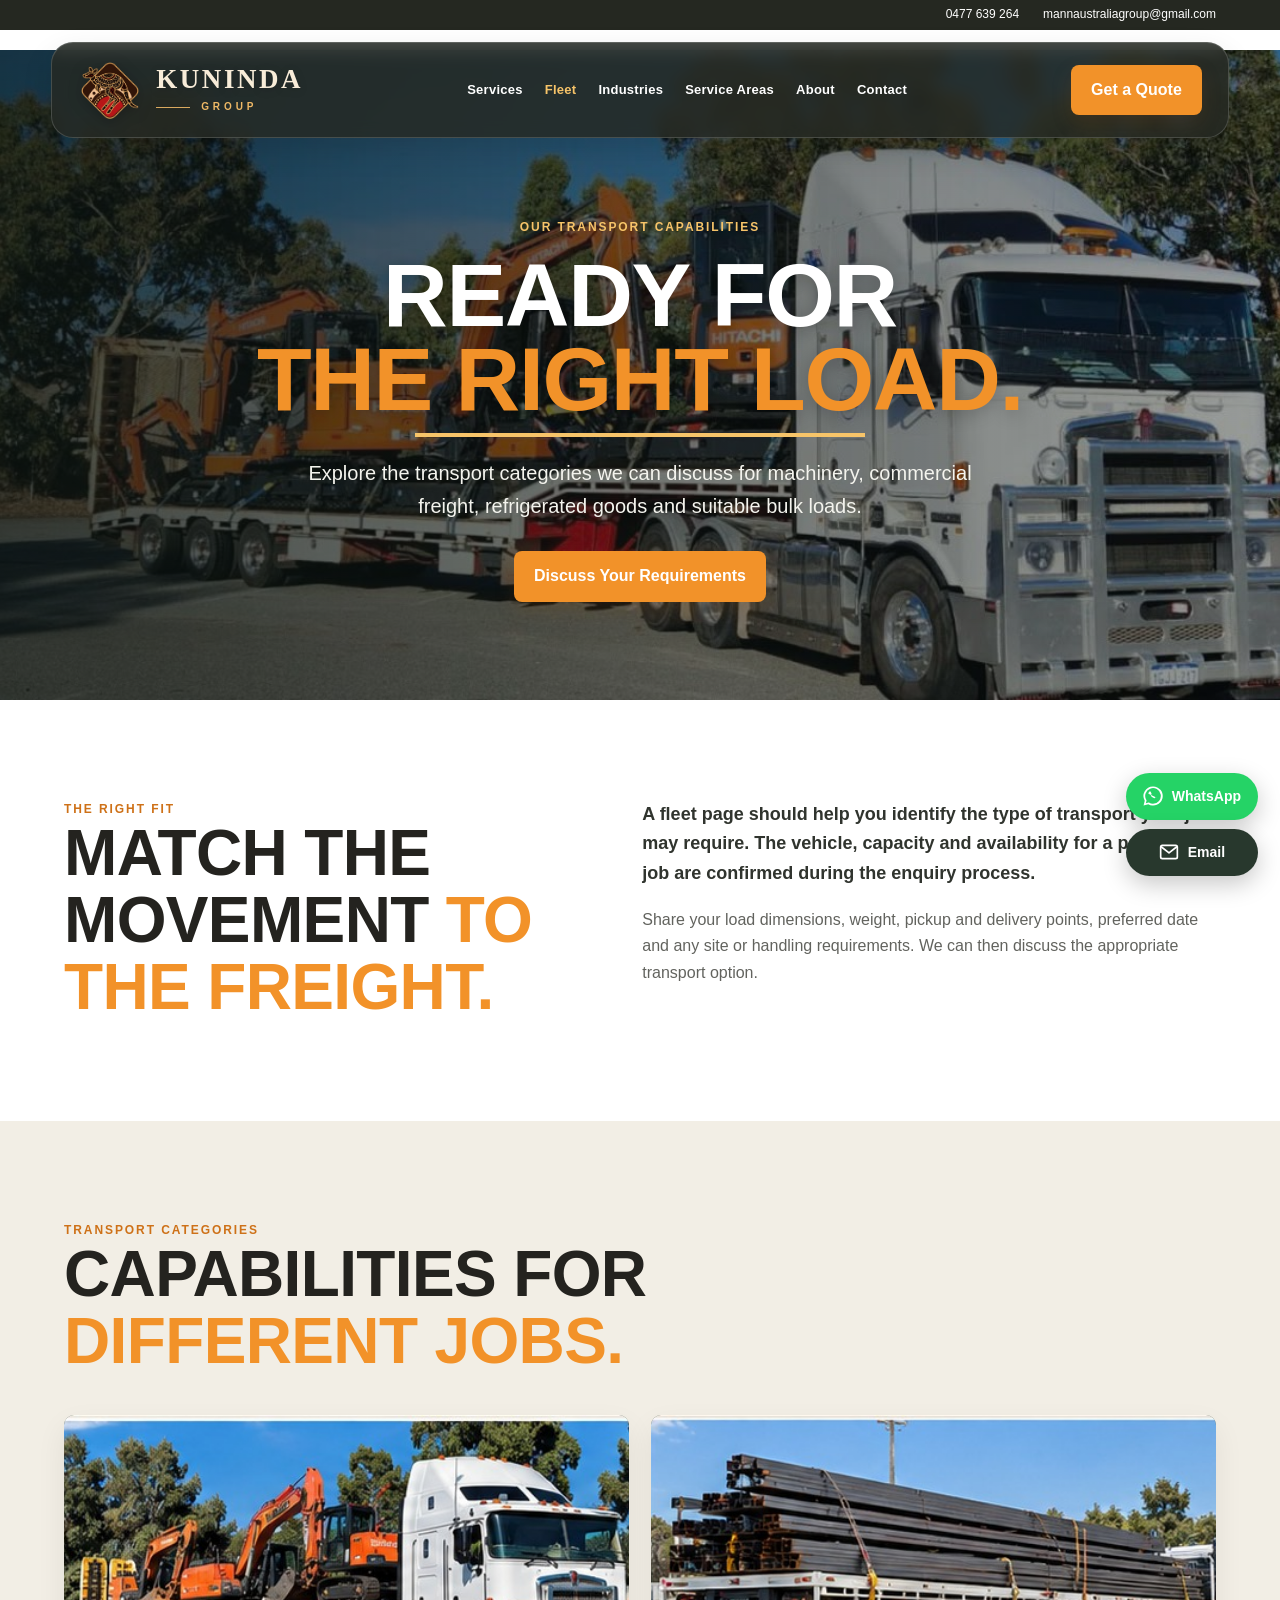
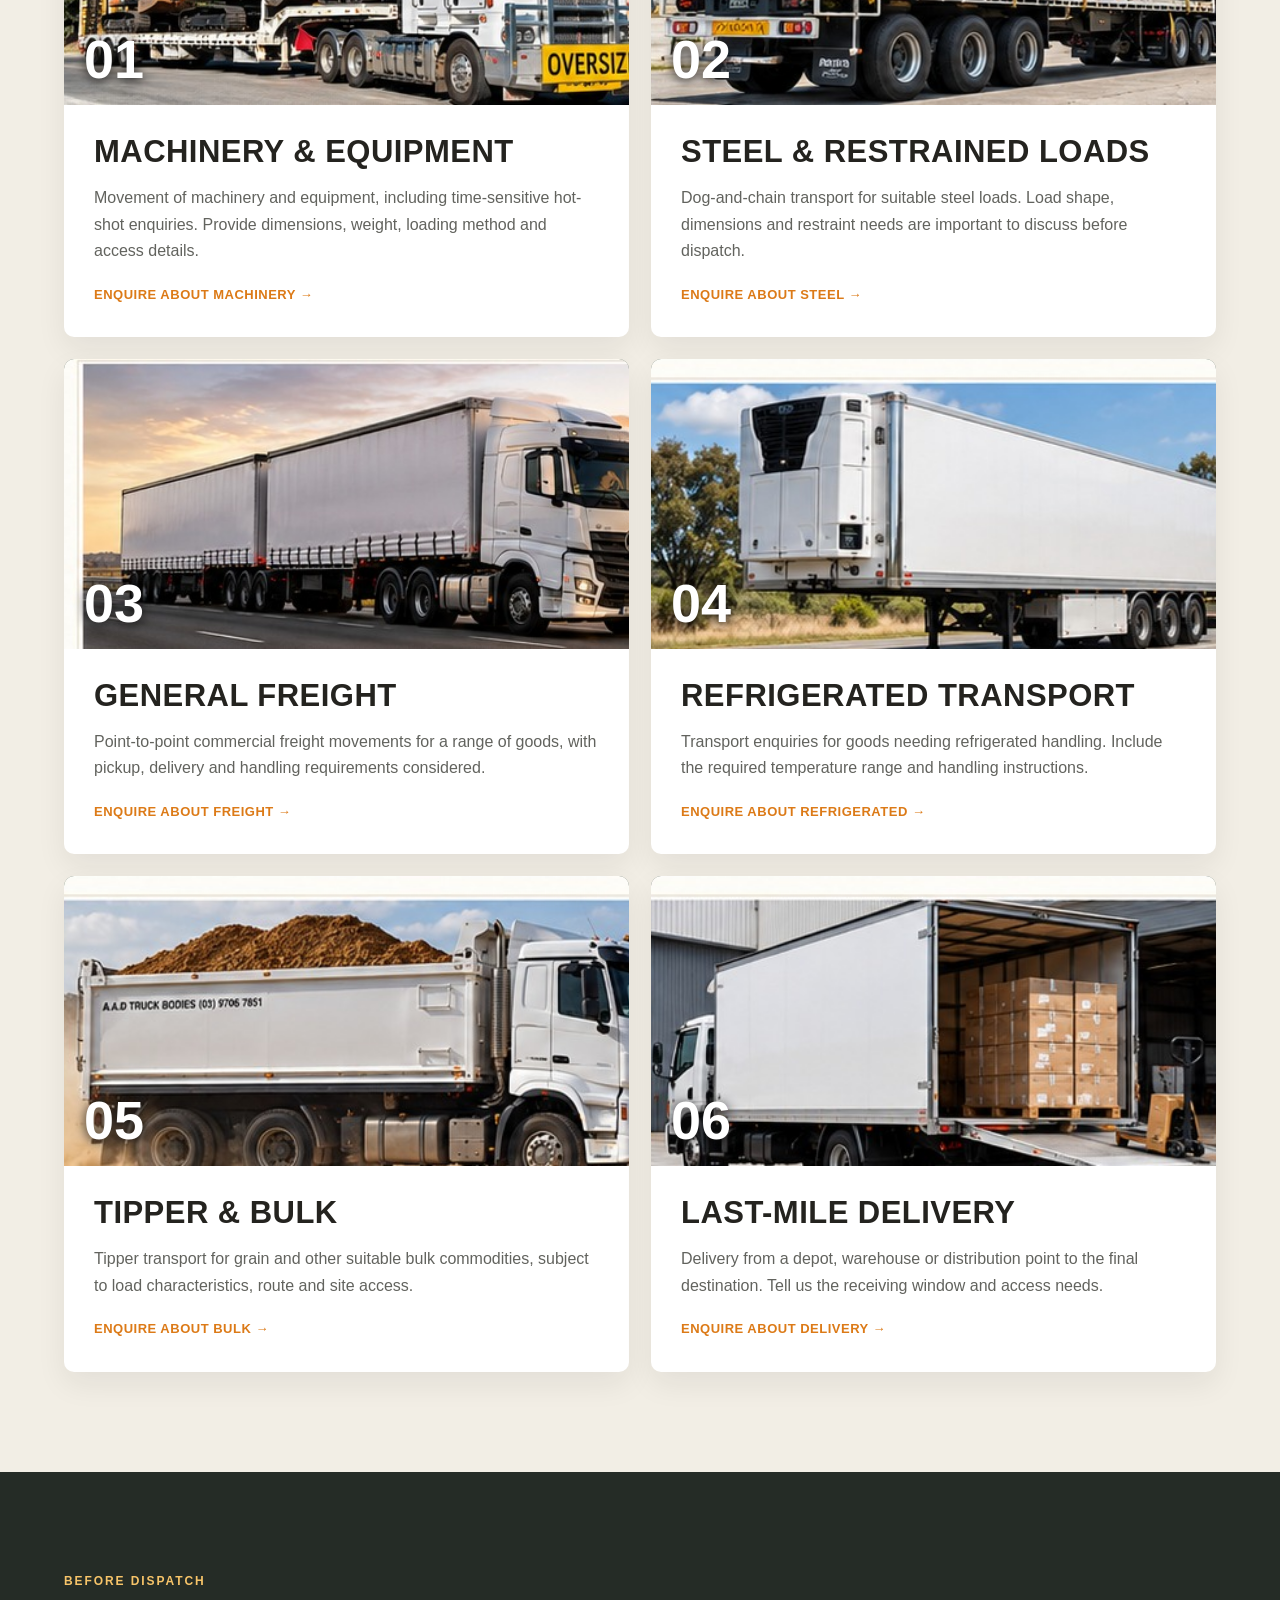
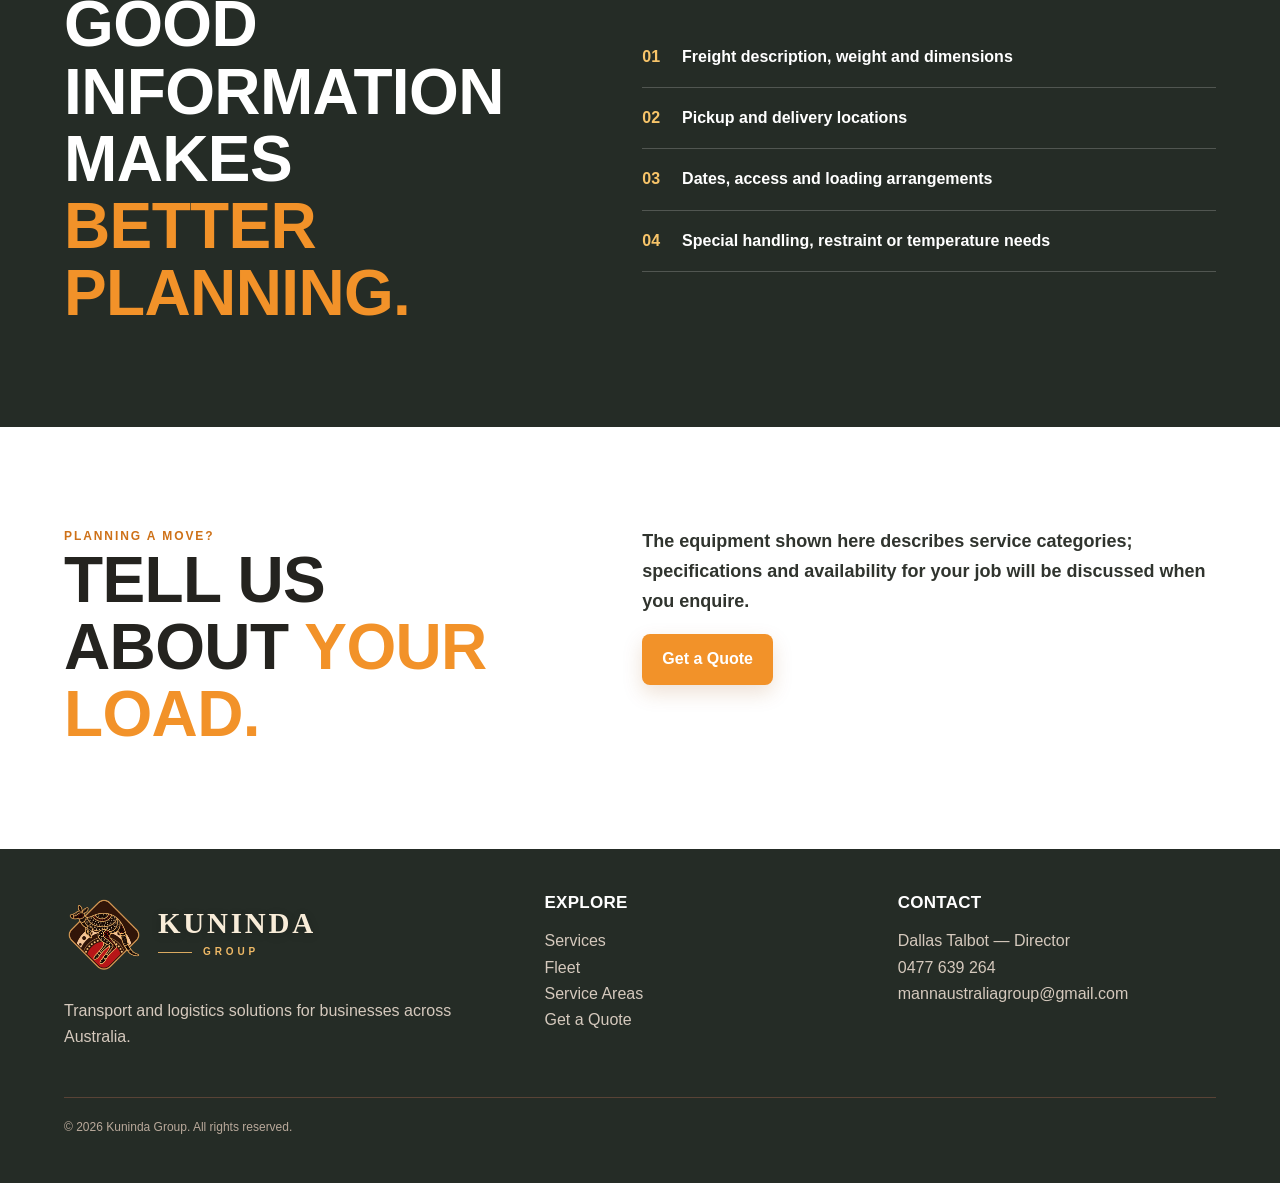
==== fleet.html @ f762f9a9 "Add Kuninda Group website" ====
<!doctype html><html lang="en"><head><meta charset="utf-8"><meta name="viewport" content="width=device-width,initial-scale=1"><title>Fleet & Transport Capabilities | Kuninda Group</title><meta name="description" content="Explore transport categories for machinery, steel, general freight, refrigerated goods, tipper loads and last-mile delivery."><link rel="icon" type="image/png" href="assets/kuninda-logo.png"><link rel="stylesheet" href="style.css"></head><body><div class="scroll-progress" aria-hidden="true"></div><div class="topbar"><a href="tel:+61477639264">0477 639 264</a><a href="mailto:mannaustraliagroup@gmail.com">mannaustraliagroup@gmail.com</a></div>
<nav><a class="logo" href="index.html" aria-label="Kuninda Group home"><img src="assets/kuninda-logo.png" alt="" class="brand-image" onerror="this.hidden=true"><span class="brand-wordmark">Kuninda <em>Group</em></span></a><div class="navlinks">
<a href="services.html">Services</a><a href="fleet.html">Fleet</a><a href="industries.html">Industries</a><a href="service-areas.html">Service Areas</a><a href="about.html">About</a><a href="contact.html">Contact</a></div>
<a class="navbtn" href="quote.html">Get a Quote</a><button class="menu" type="button" aria-label="Toggle navigation" aria-expanded="false">☰</button></nav><header class="hero subhero fleet-hero"><div class="hero-inner"><div class="eyebrow">Our transport capabilities</div><h1>Ready for<br><span>the right load.</span></h1><p>Explore the transport categories we can discuss for machinery, commercial freight, refrigerated goods and suitable bulk loads.</p><div class="actions"><a class="btn" href="quote.html">Discuss Your Requirements</a></div></div></header>
<section class="intro-section"><div class="editorial"><div><div class="eyebrow">The right fit</div><h2>Match the movement <span>to the freight.</span></h2></div><div><p class="lead">A fleet page should help you identify the type of transport your job may require. The vehicle, capacity and availability for a particular job are confirmed during the enquiry process.</p><p>Share your load dimensions, weight, pickup and delivery points, preferred date and any site or handling requirements. We can then discuss the appropriate transport option.</p></div></div></section>
<section class="services fleet-section"><div class="head"><div class="eyebrow">Transport categories</div><h2>Capabilities for <span>different jobs.</span></h2></div><div class="fleet-grid"><article class="fleet-tile"><div class="fleet-image machine-img lazy-photo" data-bg="assets/service-machinery.jpg"><span>01</span></div><div class="fleet-copy"><h3>Machinery &amp; equipment</h3><p>Movement of machinery and equipment, including time-sensitive hot-shot enquiries. Provide dimensions, weight, loading method and access details.</p><a class="learn" href="quote.html">Enquire about machinery →</a></div></article><article class="fleet-tile"><div class="fleet-image steel-img lazy-photo" data-bg="assets/service-steel.jpg"><span>02</span></div><div class="fleet-copy"><h3>Steel &amp; restrained loads</h3><p>Dog-and-chain transport for suitable steel loads. Load shape, dimensions and restraint needs are important to discuss before dispatch.</p><a class="learn" href="quote.html">Enquire about steel →</a></div></article><article class="fleet-tile"><div class="fleet-image general-img lazy-photo" data-bg="assets/service-general.jpg"><span>03</span></div><div class="fleet-copy"><h3>General freight</h3><p>Point-to-point commercial freight movements for a range of goods, with pickup, delivery and handling requirements considered.</p><a class="learn" href="quote.html">Enquire about freight →</a></div></article><article class="fleet-tile"><div class="fleet-image refrigerated-img lazy-photo" data-bg="assets/service-refrigerated.jpg"><span>04</span></div><div class="fleet-copy"><h3>Refrigerated transport</h3><p>Transport enquiries for goods needing refrigerated handling. Include the required temperature range and handling instructions.</p><a class="learn" href="quote.html">Enquire about refrigerated →</a></div></article><article class="fleet-tile"><div class="fleet-image tipper-img lazy-photo" data-bg="assets/service-tipper.jpg"><span>05</span></div><div class="fleet-copy"><h3>Tipper &amp; bulk</h3><p>Tipper transport for grain and other suitable bulk commodities, subject to load characteristics, route and site access.</p><a class="learn" href="quote.html">Enquire about bulk →</a></div></article><article class="fleet-tile"><div class="fleet-image lastmile-img lazy-photo" data-bg="assets/service-last-mile.jpg"><span>06</span></div><div class="fleet-copy"><h3>Last-mile delivery</h3><p>Delivery from a depot, warehouse or distribution point to the final destination. Tell us the receiving window and access needs.</p><a class="learn" href="quote.html">Enquire about delivery →</a></div></article></div></section>
<section class="dark readiness"><div class="editorial"><div><div class="eyebrow">Before dispatch</div><h2>Good information makes <span>better planning.</span></h2></div><div class="checklist"><div><b>01</b><span>Freight description, weight and dimensions</span></div><div><b>02</b><span>Pickup and delivery locations</span></div><div><b>03</b><span>Dates, access and loading arrangements</span></div><div><b>04</b><span>Special handling, restraint or temperature needs</span></div></div></div></section>
<section><div class="editorial"><div><div class="eyebrow">Planning a move?</div><h2>Tell us about <span>your load.</span></h2></div><div><p class="lead">The equipment shown here describes service categories; specifications and availability for your job will be discussed when you enquire.</p><a class="btn" href="quote.html">Get a Quote</a></div></div></section><footer><div class="footgrid"><div><div class="logo"><img src="assets/kuninda-logo.png" alt="" class="brand-image" loading="lazy" decoding="async" onerror="this.hidden=true"><span class="brand-wordmark">Kuninda <em>Group</em></span></div><p>Transport and logistics solutions for businesses across Australia.</p></div>
<div><h3>Explore</h3><p><a href="services.html">Services</a><br><a href="fleet.html">Fleet</a><br><a href="service-areas.html">Service Areas</a><br><a href="quote.html">Get a Quote</a></p></div>
<div><h3>Contact</h3><p>Dallas Talbot — Director<br><a href="tel:+61477639264">0477 639 264</a><br><a href="mailto:mannaustraliagroup@gmail.com">mannaustraliagroup@gmail.com</a></p></div></div>
<div class="copyright">© 2026 Kuninda Group. All rights reserved.</div></footer><script>document.querySelectorAll(".menu").forEach(button=>button.addEventListener("click",()=>{const links=document.querySelector(".navlinks");const open=links.classList.toggle("open");button.setAttribute("aria-expanded",String(open));}));</script><aside class="quick-contact" aria-label="Quick contact options"><a class="quick-contact__wa" href="https://wa.me/61477639264?text=Hello%20Kuninda%20Group%2C%20I%20have%20a%20transport%20enquiry." target="_blank" rel="noopener noreferrer" aria-label="Chat with Kuninda Group on WhatsApp" title="Chat on WhatsApp"><svg viewBox="0 0 32 32" aria-hidden="true"><path fill="currentColor" d="M16 .8A15.2 15.2 0 0 0 2.8 23.6L.9 31l7.6-2A15.2 15.2 0 1 0 16 .8Zm0 27.6c-2.3 0-4.6-.6-6.5-1.9l-.5-.3-4.5 1.2 1.2-4.4-.3-.5a12.5 12.5 0 1 1 10.6 5.9Zm6.9-9.4c-.4-.2-2.2-1.1-2.5-1.2-.3-.1-.5-.2-.7.2s-1 1.2-1.2 1.4c-.2.2-.4.3-.8.1-.4-.2-1.6-.6-3.1-1.9-1.1-1-1.9-2.2-2.1-2.6-.2-.4 0-.6.2-.8l.6-.7.4-.6c.1-.2 0-.5 0-.7l-1.2-2.8c-.3-.7-.6-.6-.8-.6h-.7c-.3 0-.7.1-1 .5s-1.3 1.3-1.3 3.1 1.3 3.6c.3.5 2.6 3.9 6.2 5.5.9.4 1.6.6 2.2.8.9.3 1.8.2 2.4.1.7-.1 2.2-.9 2.6-1.8.3-.9.3-1.7.2-1.8-.1-.2-.3-.3-.7-.5Z"/></svg><span>WhatsApp</span></a><a class="quick-contact__mail" href="mailto:mannaustraliagroup@gmail.com?subject=Transport%20enquiry" aria-label="Email Kuninda Group" title="Email Kuninda Group"><svg viewBox="0 0 24 24" fill="none" stroke="currentColor" stroke-width="2" stroke-linecap="round" stroke-linejoin="round" aria-hidden="true"><rect x="2" y="4" width="20" height="16" rx="2"/><path d="m3 6 9 7 9-7"/></svg><span>Email</span></a></aside><script>document.querySelectorAll('.lazy-photo[data-bg]').forEach(el=>{const load=()=>{const img=new Image();img.decoding='async';img.onload=()=>{el.style.setProperty("--photo-url",`url("${el.dataset.bg}")`);el.classList.add('photo-loaded')};img.onerror=()=>el.classList.add('photo-unavailable');img.src=el.dataset.bg};if('IntersectionObserver'in window){new IntersectionObserver((entries,observer)=>{if(entries[0].isIntersecting){load();observer.unobserve(el)}},{rootMargin:'250px'}).observe(el)}else load()});</script><script>if('IntersectionObserver'in window&&!window.matchMedia('(prefers-reduced-motion: reduce)').matches){const targets=document.querySelectorAll('section .head,section .editorial,section .service-card,section .industry,section .fleet-tile,section .principle-grid article,section .contact-highlight,.stats .stat,.gallery,.banner');targets.forEach((el,i)=>{el.classList.add('reveal');el.style.setProperty('--reveal-delay',`${Math.min(i%4,3)*75}ms`)});document.documentElement.classList.add('motion-ready');const revealObserver=new IntersectionObserver((entries,observer)=>{for(const entry of entries)if(entry.isIntersecting){entry.target.classList.add('is-visible');observer.unobserve(entry.target)}},{threshold:.08,rootMargin:'0px 0px 60px 0px'});targets.forEach(el=>revealObserver.observe(el))}</script><script>(()=>{const bar=document.querySelector('.scroll-progress');const nav=document.querySelector('nav');let pending=false;const update=()=>{const max=document.documentElement.scrollHeight-innerHeight;bar.style.transform=`scaleX(${max>0?Math.min(1,scrollY/max):0})`;nav.classList.toggle('is-scrolled',scrollY>70);pending=false};addEventListener('scroll',()=>{if(!pending){pending=true;requestAnimationFrame(update)}},{passive:true});addEventListener('resize',update);update();const current=location.pathname.split('/').pop()||'index.html';document.querySelectorAll('.navlinks a').forEach(link=>{if(link.getAttribute('href')===current)link.setAttribute('aria-current','page')})})();</script></body></html>
---- style.css ----
:root{
 --ink:#17120f;--brown:#3a2114;--dark:#21150e;--red:#b62e23;
 --cream:#f5ead2;--paper:#fffdf8;--muted:#6d645c;--line:#ddcfb7;--gold:#e5bd7f;
}
*{box-sizing:border-box}html{scroll-behavior:smooth}
body{margin:0;background:var(--paper);color:var(--ink);font-family:Arial,Helvetica,sans-serif;line-height:1.65}
a{text-decoration:none;color:inherit}.topbar{background:var(--dark);color:#fff;padding:9px 5vw;display:flex;justify-content:flex-end;gap:24px;font-size:13px}
.topbar a:hover{color:var(--gold)}
nav{position:sticky;top:0;z-index:50;background:rgba(255,253,248,.97);backdrop-filter:blur(8px);border-bottom:1px solid var(--line);padding:15px 5vw;display:flex;align-items:center;justify-content:space-between;gap:20px}
.logo{font-weight:900;text-transform:uppercase;letter-spacing:2px;font-size:20px}.logo span{color:var(--red)}
.navlinks{display:flex;gap:21px;font-size:13px;font-weight:800;text-transform:uppercase}.navlinks a:hover{color:var(--red)}
.navbtn,.btn{background:var(--red);color:#fff;padding:12px 20px;border-radius:4px;font-weight:900;display:inline-block;border:0;cursor:pointer}
.menu{display:none;font-size:25px}
.hero{min-height:670px;display:flex;align-items:center;background:linear-gradient(90deg,rgba(20,12,8,.92),rgba(20,12,8,.64) 46%,rgba(20,12,8,.12)),url("assets/truck-machinery.jpg") center/cover}
.hero-inner{max-width:900px;padding:90px 5vw;color:#fff}.eyebrow{text-transform:uppercase;letter-spacing:3px;font-size:12px;font-weight:900;color:var(--gold)}
h1,h2,h3{margin:0;text-transform:uppercase;font-weight:900;line-height:1.05}h1{font-size:clamp(54px,8vw,96px);margin:15px 0 20px}h1 span,h2 span{color:#e5483d}
h2{font-size:clamp(38px,5vw,62px)}h3{font-size:24px}.hero p{font-size:20px;max-width:720px;color:#f5eee6}
.actions{display:flex;gap:12px;flex-wrap:wrap;margin-top:28px}.outline{border:1px solid rgba(255,255,255,.65);padding:12px 20px;border-radius:4px;font-weight:900;color:#fff}
section{padding:82px 5vw}.head{max-width:780px;margin-bottom:40px}.head .eyebrow{color:var(--red)}.lead{font-size:18px;color:var(--muted)}
.stats{display:grid;grid-template-columns:repeat(4,1fr);background:var(--cream);border-top:1px solid var(--line);border-bottom:1px solid var(--line)}
.stat{text-align:center;padding:28px 18px;border-right:1px solid var(--line)}.stat:last-child{border:0}.stat strong{display:block;text-transform:uppercase}.stat small{color:var(--muted)}
.services{background:var(--cream)}.service-grid{display:grid;grid-template-columns:repeat(3,1fr);gap:18px}
.service-card{background:#fff;border:1px solid var(--line);overflow:hidden}.service-img{height:205px;background:center/cover no-repeat}
.service-body{padding:24px}.num{font-size:12px;letter-spacing:2px;color:var(--red);font-weight:900}.service-body h3{margin:15px 0 10px}.service-body p{color:var(--muted);margin:0 0 18px}
.learn{color:var(--red);font-weight:900;text-transform:uppercase;font-size:13px;letter-spacing:.5px}
.split{display:grid;grid-template-columns:1fr 1fr;gap:60px;align-items:center}.photo{min-height:480px;background:center/cover no-repeat}.photo.machine{background-image:url("assets/truck-machinery.jpg")}.photo.tipper{background-image:url("assets/truck-tipper.jpg")}.photo.service{background-image:url("assets/truck-service.jpg")}
.checks{display:grid;gap:12px;margin:24px 0}.check{display:flex;gap:12px;font-weight:700}.check b{color:var(--red)}
.dark{background:var(--dark);color:#fff}.dark .lead{color:#d2c6bb}.dark .head .eyebrow{color:#e5483d}
.gallery{display:grid;grid-template-columns:1.25fr .75fr;grid-template-rows:255px 255px;gap:14px}.gallery div{background:center/cover}.g1{grid-row:1/3;background-image:url("assets/truck-machinery.jpg")}.g2{background-image:url("assets/truck-tipper.jpg")}.g3{background-image:url("assets/truck-service.jpg")}
.areas{background:var(--cream)}.area-grid{display:grid;grid-template-columns:1.1fr .9fr;gap:45px;align-items:center}.map{border:1px solid var(--line);background:#efe0c0;padding:20px;display:flex;justify-content:center}.map svg{max-width:520px;width:100%}
.area-photos{display:grid;grid-template-columns:repeat(3,1fr);gap:14px;margin-top:35px}.area-photo{height:230px;background:center/cover}.area-photo.a{background-image:url("assets/truck-machinery.jpg")}.area-photo.b{background-image:url("assets/truck-tipper.jpg")}.area-photo.c{background-image:url("assets/truck-service.jpg")}
.industries{display:grid;grid-template-columns:repeat(3,1fr);gap:16px}.industry{border:1px solid var(--line);padding:26px;background:#fff}.industry h3{font-size:22px;margin-bottom:8px}.industry p{color:var(--muted);margin:0}
.process{display:grid;grid-template-columns:repeat(4,1fr);gap:0}.step{padding:25px;border-top:3px solid var(--red);border-right:1px solid var(--line)}.step:last-child{border-right:0}.step strong{color:var(--red);font-size:13px;letter-spacing:2px}.step h3{margin:14px 0 8px;font-size:22px}
.banner{background:var(--red);color:#fff;padding:55px 5vw;display:flex;justify-content:space-between;align-items:center;gap:25px}.banner h2{font-size:clamp(35px,4vw,52px)}.banner p{margin:8px 0 0}.whitebtn{background:#fff;color:var(--brown);padding:13px 20px;border-radius:4px;font-weight:900;white-space:nowrap}
.quote{background:var(--cream);display:grid;grid-template-columns:.8fr 1.2fr;gap:50px}.contactbox{border-top:3px solid var(--red);padding-top:20px}.contactbox a{color:var(--red);font-weight:900}
form{background:#fff;border:1px solid var(--line);padding:30px;border-radius:5px;display:grid;gap:15px}.row{display:grid;grid-template-columns:1fr 1fr;gap:15px}label{font-size:11px;font-weight:900;text-transform:uppercase;letter-spacing:1px}
input,select,textarea{width:100%;margin-top:6px;padding:12px;border:1px solid #d5cabb;border-radius:4px;background:#fff;font:inherit}textarea{min-height:130px}.note{font-size:12px;color:var(--muted)}
.faq{display:grid;gap:12px}.faq details{border:1px solid var(--line);padding:17px 20px;background:#fff}.faq summary{font-weight:800;cursor:pointer}
footer{background:var(--dark);color:#fff;padding:45px 5vw}.footgrid{display:grid;grid-template-columns:1.4fr 1fr 1fr;gap:35px}.footgrid h3{font-size:17px;margin-bottom:12px}.footgrid p,.footgrid a{color:#d5c9bd}.copyright{border-top:1px solid #594336;margin-top:30px;padding-top:20px;color:#b9a99b;font-size:12px}
@media(max-width:900px){.navlinks{display:none}.menu{display:block}.service-grid,.industries{grid-template-columns:1fr 1fr}.split,.area-grid,.quote{grid-template-columns:1fr}.stats{grid-template-columns:1fr 1fr}.process{grid-template-columns:1fr 1fr}.step:nth-child(2){border-right:0}.footgrid{grid-template-columns:1fr 1fr}}
@media(max-width:580px){.topbar{justify-content:center;gap:12px;font-size:11px}.navbtn{display:none}section{padding:62px 5vw}.hero{min-height:600px}.hero-inner{padding:70px 5vw}h1{font-size:55px}.service-grid,.industries,.stats,.process,.row,.area-photos,.footgrid{grid-template-columns:1fr}.stat{border-right:0;border-bottom:1px solid var(--line)}.process .step{border-right:0}.gallery{display:block}.gallery div{height:230px;margin-bottom:12px}.banner{display:block}.whitebtn{display:inline-block;margin-top:20px}}

/* KingKira-inspired visual theme for Mann Australia */
@import url('https://fonts.googleapis.com/css2?family=Barlow+Condensed:wght@600;700;800;900&family=Barlow:wght@400;500;600;700;800&display=swap');
:root{--ink:#24231f;--brown:#303027;--dark:#262923;--red:#f29229;--cream:#f2eee5;--paper:#fff;--muted:#62635e;--line:#dadbd2;--gold:#f7c469}
body{font-family:Barlow,Arial,sans-serif;line-height:1.65}
h1,h2,h3,.stat strong,.logo{font-family:'Barlow Condensed','Arial Narrow',Arial,sans-serif;letter-spacing:.015em}
h1 span,h2 span{color:var(--red)}
.topbar{background:#252821;padding:5px 5vw;font-size:12px}
nav{background:rgba(38,41,35,.84);border:1px solid rgba(255,255,255,.16);border-radius:22px;color:#fff;margin:12px 4vw -88px;padding:15px 26px;position:relative;top:0;box-shadow:0 12px 30px rgba(0,0,0,.12)}
nav .logo{font-size:28px;line-height:1;letter-spacing:.02em;text-transform:none}nav .logo span{color:var(--gold)}
.navlinks{font-size:13px;text-transform:none;letter-spacing:.02em;gap:22px}.navlinks a:hover{color:var(--gold)}
.navbtn,.btn{background:var(--red);color:#fff;border-radius:8px;box-shadow:0 8px 20px rgba(155,79,11,.17)}.navbtn:hover,.btn:hover{background:#d87915}
.hero{min-height:min(900px,100svh);background:linear-gradient(90deg,rgba(10,15,15,.68),rgba(10,15,15,.30)),url('assets/truck-machinery.jpg') center/cover;justify-content:center;text-align:center}
.hero-inner{max-width:1180px;padding:175px 5vw 110px}.hero h1{font-size:clamp(62px,7vw,116px);line-height:.94;letter-spacing:-.015em;text-wrap:balance;text-shadow:0 3px 18px rgba(0,0,0,.25)}.hero p{margin:0 auto;color:#f4f4ee}.hero .actions{justify-content:center}.hero .eyebrow{color:var(--gold)}
.eyebrow{color:#ce7118;letter-spacing:.16em}.head .eyebrow{color:#ce7118}
h2{font-size:clamp(42px,5vw,72px);letter-spacing:-.01em}h3{line-height:1.1}
section{padding:100px 5vw}.stats{background:#31392d;color:#fff;border:0}.stat{border-color:rgba(255,255,255,.16)}.stat strong{font-size:25px}.stat small{color:#d8ded0}
.services,.areas,.quote{background:var(--cream)}.service-card,.industry,form,.faq details{border:0;border-radius:10px;box-shadow:0 12px 30px rgba(26,33,27,.06)}.service-card{transition:transform .2s,box-shadow .2s}.service-card:hover{transform:translateY(-5px);box-shadow:0 18px 38px rgba(26,33,27,.13)}
.service-img{height:235px}.service-body{padding:27px}.num,.learn,.check b,.step strong,.contactbox a{color:#dc7a17}.photo,.gallery div,.area-photo{border-radius:8px}.dark,footer{background:#252c26}.dark .head .eyebrow{color:var(--gold)}.dark .lead{color:#d8dfd4}
.banner{background:#e88921}.whitebtn{color:#252c26;border-radius:8px}.map{background:#e4e4d6;border:0;border-radius:10px}.map svg path{fill:#e88921}.map svg text{fill:#29352c}
input:focus,select:focus,textarea:focus{outline:2px solid var(--red);outline-offset:2px}
@media(max-width:900px){nav{margin:10px 3vw -82px;padding:16px 20px}.navlinks{display:none}.menu{display:block;cursor:pointer}.navlinks.open{display:flex;position:absolute;top:calc(100% + 8px);left:0;right:0;background:#30372d;border-radius:12px;padding:20px;flex-direction:column;z-index:60}.hero-inner{padding-top:160px}}
@media(max-width:580px){.topbar{flex-wrap:wrap}.hero{min-height:680px}.hero h1{font-size:clamp(55px,15vw,78px)}.hero-inner{padding:150px 5vw 70px}section{padding:70px 5vw}.stat{border-color:rgba(255,255,255,.16)}}

.menu{background:none;border:0;color:inherit;padding:4px 8px}.menu:focus-visible,nav a:focus-visible{outline:2px solid var(--gold);outline-offset:4px}

/* About and fleet pages */
.subhero{min-height:650px}.subhero .hero-inner{padding-top:165px;padding-bottom:95px}.about-hero{background:linear-gradient(90deg,rgba(12,21,17,.78),rgba(12,21,17,.3)),url('assets/truck-service.jpg') center/cover}.fleet-hero{background:linear-gradient(90deg,rgba(12,21,17,.75),rgba(12,21,17,.32)),url('assets/truck-machinery.jpg') center/cover}.intro-section{background:#fff}.editorial{display:grid;grid-template-columns:.92fr 1.08fr;gap:7vw;align-items:start;max-width:1300px;margin:auto}.editorial p{margin-top:0;color:var(--muted)}.editorial p.lead{color:#30342e;font-weight:600}.statement{text-align:center}.statement h2{max-width:1050px;margin:14px auto 20px}.statement p{max-width:640px;margin:auto;color:#d3dcd1;font-size:18px}.principle-grid{display:grid;grid-template-columns:repeat(3,1fr);gap:15px}.principle-grid article{background:#f4f2eb;padding:34px;border-radius:10px}.principle-grid span,.small-label{font-size:12px;font-weight:800;letter-spacing:.14em;color:#d27619}.principle-grid h3{margin:25px 0 15px}.principle-grid p{color:var(--muted)}.about-feature{padding:0;display:grid;grid-template-columns:1fr 1fr;background:var(--cream)}.feature-image{min-height:610px;background:linear-gradient(150deg,rgba(24,35,25,.05),rgba(24,35,25,.2)),url('assets/truck-machinery.jpg') center/cover}.feature-copy{padding:clamp(50px,8vw,120px);align-self:center}.feature-copy p{color:var(--muted)}.feature-copy .btn{margin-top:15px}.people-section{background:#fff}.contact-highlight{display:flex;align-items:center;gap:35px;padding:38px;background:#f3f0e8;border-radius:12px;max-width:900px}.contact-initials{display:grid;place-items:center;flex:0 0 130px;height:130px;border-radius:100%;background:#e78a27;color:#fff;font:900 62px 'Barlow Condensed',sans-serif}.contact-highlight h3{font-size:38px;margin:6px 0}.contact-highlight p{color:var(--muted)}.contact-actions{display:flex;gap:25px;flex-wrap:wrap}.contact-actions a{color:#bd6410;font-weight:800}.fleet-grid{display:grid;grid-template-columns:repeat(2,1fr);gap:22px}.fleet-tile{background:#fff;border-radius:10px;overflow:hidden;box-shadow:0 12px 30px rgba(26,33,27,.07)}.fleet-image{height:290px;background:linear-gradient(140deg,#384239,#747760);background-size:cover;background-position:center;position:relative}.fleet-image span{position:absolute;bottom:15px;left:20px;color:#fff;font:900 54px 'Barlow Condensed',sans-serif;text-shadow:0 2px 12px #111}.machine-img{background-image:linear-gradient(0deg,rgba(20,30,20,.36),transparent),url('assets/service-machinery.jpg')}.steel-img{background-image:linear-gradient(0deg,rgba(20,30,20,.36),transparent),url('assets/service-steel.jpg')}.general-img{background-image:linear-gradient(0deg,rgba(20,30,20,.36),transparent),url('assets/service-general.jpg')}.refrigerated-img{background-image:linear-gradient(0deg,rgba(20,30,20,.36),transparent),url('assets/service-refrigerated.jpg')}.tipper-img{background-image:linear-gradient(0deg,rgba(20,30,20,.36),transparent),url('assets/service-tipper.jpg')}.lastmile-img{background-image:linear-gradient(0deg,rgba(20,30,20,.36),transparent),url('assets/service-last-mile.jpg')}.fleet-copy{padding:30px}.fleet-copy h3{font-size:31px}.fleet-copy p{color:var(--muted)}.readiness .editorial{align-items:center}.readiness .eyebrow{color:var(--gold)}.checklist{display:grid;gap:0}.checklist div{display:flex;gap:22px;border-bottom:1px solid rgba(255,255,255,.2);padding:17px 0}.checklist b{color:var(--gold)}.checklist span{font-weight:700}@media(max-width:900px){.editorial,.about-feature{grid-template-columns:1fr}.feature-image{min-height:390px}.feature-copy{padding:55px 5vw}}@media(max-width:580px){.subhero{min-height:620px}.principle-grid,.fleet-grid{grid-template-columns:1fr}.contact-highlight{display:block}.contact-initials{width:100px;height:100px;font-size:45px;margin-bottom:22px}.fleet-image{height:230px}}

/* Quick contact and working static forms */
.honeypot{display:none!important}.quick-contact{position:fixed;right:22px;bottom:24px;display:flex;flex-direction:column;gap:9px;z-index:100}.quick-contact a{display:flex;align-items:center;justify-content:center;gap:9px;border-radius:40px;padding:12px 17px;color:#fff;font-size:14px;font-weight:800;box-shadow:0 8px 24px rgba(0,0,0,.22);transition:transform .2s,box-shadow .2s}.quick-contact a:hover{transform:translateY(-3px);box-shadow:0 12px 28px rgba(0,0,0,.28)}.quick-contact a:focus-visible{outline:3px solid #1a1a1a;outline-offset:3px}.quick-contact svg{height:20px;width:20px;flex:none}.quick-contact__wa{background:#25d366}.quick-contact__mail{background:#28382d}@media(max-width:580px){.quick-contact{right:13px;bottom:14px;gap:7px}.quick-contact a{width:52px;height:52px;padding:0;border-radius:50%}.quick-contact span{position:absolute;width:1px;height:1px;overflow:hidden;clip:rect(0,0,0,0)}}

/* Kuninda branding and compact screens */
.logo{display:inline-flex;align-items:center;gap:10px;white-space:nowrap}.brand-image{display:block;max-width:185px;max-height:58px;width:auto;height:auto;object-fit:contain}.brand-image[hidden]{display:none}.brand-wordmark{font-style:normal}.brand-wordmark em{font-style:normal;color:var(--gold)}footer .brand-wordmark em{color:var(--gold)}.logo:has(.brand-image:not([hidden])) .brand-wordmark{position:absolute;clip:rect(0,0,0,0);width:1px;height:1px;overflow:hidden}.lazy-photo{background-image:none!important;background-color:#404d43;background-repeat:no-repeat;background-position:center;background-size:cover}.lazy-photo.photo-loaded{background-image:var(--photo-url)!important}.service-img.lazy-photo,.fleet-image.lazy-photo{background-color:#586455}.photo-unavailable{background-image:linear-gradient(145deg,#47564b,#2d3d35)!important}body{overflow-x:hidden}nav{max-width:1500px}a,button{touch-action:manipulation}@media(max-width:900px){nav{margin-bottom:-80px}.navlinks.open{max-height:min(70svh,560px);overflow-y:auto}.hero-inner{width:100%}.service-body h3{font-size:23px}.quick-contact{bottom:max(14px,env(safe-area-inset-bottom))}}@media(max-width:580px){.topbar{padding:7px 14px;line-height:1.3}.topbar a{overflow-wrap:anywhere}.logo{font-size:23px}.brand-image{max-width:138px;max-height:46px}nav{margin:8px 12px -75px;padding:13px 16px;border-radius:15px;gap:10px}.hero-inner{padding-top:135px}.hero p{font-size:17px}.actions{gap:10px}.actions a{max-width:100%;text-align:center}.banner{padding:45px 5vw}.contactbox a,.contact-actions a{overflow-wrap:anywhere}.quote{gap:28px}form{padding:20px}.service-img{height:185px}.feature-image{min-height:250px}.head{margin-bottom:28px}.stat{padding:18px 15px}.quick-contact a{box-shadow:0 5px 17px rgba(0,0,0,.24)}}@media(max-width:390px){.topbar{font-size:10px;gap:5px}.navbtn{display:none}.brand-wordmark{font-size:20px}.hero h1{font-size:50px}.hero-inner{padding-top:135px}.hero .actions{flex-direction:column;align-items:center}}@media(prefers-reduced-motion:reduce){html{scroll-behavior:auto}.service-card,.quick-contact a{transition:none}}

.identity-section{background:#f4f2eb}.identity-links{display:flex;align-items:center;gap:24px;flex-wrap:wrap;margin-top:24px}.identity-phone{font-weight:800;color:#b86618}@media(max-width:580px){.identity-links{align-items:flex-start;flex-direction:column;gap:17px}}

/* Motion: clear entrances, restrained hover feedback */
@keyframes heroEnter{from{opacity:0;transform:translateY(18px)}to{opacity:1;transform:translateY(0)}}@keyframes navEnter{from{opacity:0;transform:translateY(-12px)}to{opacity:1;transform:translateY(0)}}@keyframes menuEnter{from{opacity:0;transform:translateY(-8px)}to{opacity:1;transform:translateY(0)}}nav{animation:navEnter .6s ease-out both}.hero .eyebrow,.hero h1,.hero p,.hero .actions{animation:heroEnter .7s cubic-bezier(.2,.7,.2,1) both}.hero .eyebrow{animation-delay:.12s}.hero h1{animation-delay:.22s}.hero p{animation-delay:.36s}.hero .actions{animation-delay:.5s}.motion-ready .reveal{opacity:0;transform:translateY(25px);transition:opacity .65s ease,transform .65s cubic-bezier(.2,.7,.2,1);transition-delay:var(--reveal-delay,0ms)}.motion-ready .reveal.is-visible{opacity:1;transform:none}.navlinks.open{animation:menuEnter .2s ease-out both}.brand-image{transition:transform .35s ease}.logo:hover .brand-image{transform:scale(1.05)}.btn,.navbtn,.whitebtn{transition:transform .2s ease,background-color .2s ease,box-shadow .2s ease}.btn:hover,.navbtn:hover,.whitebtn:hover{transform:translateY(-2px)}.fleet-tile,.industry{transition:transform .25s ease,box-shadow .25s ease}.fleet-tile:hover,.industry:hover{transform:translateY(-4px);box-shadow:0 18px 38px rgba(26,33,27,.13)}@media(prefers-reduced-motion:reduce){nav,.hero .eyebrow,.hero h1,.hero p,.hero .actions,.navlinks.open{animation:none!important}.motion-ready .reveal{opacity:1!important;transform:none!important;transition:none!important}.brand-image,.btn,.navbtn,.whitebtn,.fleet-tile,.industry{transition:none!important}}

/* Show the group name alongside the kangaroo emblem */
.logo:has(.brand-image:not([hidden])) .brand-wordmark{position:static;clip:auto;width:auto;height:auto;overflow:visible}.logo .brand-wordmark{display:inline-block;font:800 28px/1 'Barlow Condensed','Arial Narrow',Arial,sans-serif;letter-spacing:.015em;text-transform:uppercase;color:#fff}.logo .brand-wordmark em{display:block;font:700 12px/1.1 Barlow,Arial,sans-serif;letter-spacing:.22em;color:var(--gold);margin-top:3px}footer .logo .brand-wordmark{font-size:27px}nav .brand-image{max-width:64px;max-height:64px}footer .brand-image{max-width:80px;max-height:80px}@media(max-width:580px){nav .brand-image{max-width:49px;max-height:49px}.logo .brand-wordmark{font-size:22px}.logo .brand-wordmark em{font-size:10px;letter-spacing:.18em}footer .brand-image{max-width:63px;max-height:63px}}@media(max-width:380px){nav .brand-image{max-width:42px;max-height:42px}.logo .brand-wordmark{font-size:20px}.logo .brand-wordmark em{font-size:9px}}

/* Kuninda Group motion refinement */
.scroll-progress{position:fixed;z-index:150;top:0;left:0;width:100%;height:3px;background:linear-gradient(90deg,#e28822,#f2c36c);transform:scaleX(0);transform-origin:left center;pointer-events:none}nav{position:sticky;top:10px;margin-bottom:12px;transition:padding .3s ease,background-color .3s ease,box-shadow .3s ease,border-radius .3s ease}body:has(> header.hero) nav{margin-bottom:-88px}nav.is-scrolled{background:rgba(35,42,35,.97);box-shadow:0 16px 35px rgba(0,0,0,.22);padding-top:10px;padding-bottom:10px;border-radius:15px}.navlinks a[aria-current="page"]{color:var(--gold)}.hero{position:relative;isolation:isolate;overflow:hidden}.hero::before{content:"";position:absolute;inset:-3%;z-index:-1;background:inherit;background-size:cover;background-position:center;animation:heroBreathe 16s ease-in-out infinite alternate}.hero-inner{position:relative;z-index:1}@keyframes heroBreathe{from{transform:scale(1)}to{transform:scale(1.045)}}.hero h1 span{display:inline-block;position:relative}.hero h1 span::after{content:"";display:block;width:0;height:4px;margin:12px auto 0;background:var(--gold);animation:accentDraw .85s 1.05s ease-out both}@keyframes accentDraw{to{width:min(100%,450px)}}.service-img,.fleet-image,.gallery div,.area-photo{transition:transform .6s cubic-bezier(.2,.7,.2,1),filter .6s ease}.service-card:hover .service-img,.fleet-tile:hover .fleet-image,.gallery div:hover,.area-photo:hover{transform:scale(1.025);filter:saturate(1.08)}.service-card,.fleet-tile{overflow:hidden}.btn:active,.navbtn:active,.whitebtn:active{transform:translateY(0) scale(.98)}@media(max-width:900px){nav{top:8px}body:has(> header.hero) nav{margin-bottom:-82px}}@media(max-width:580px){nav{top:6px}body:has(> header.hero) nav{margin-bottom:-75px}.hero h1 span::after{height:3px;margin-top:8px}}@media(prefers-reduced-motion:reduce){.hero::before,.hero h1 span::after{animation:none!important}.hero h1 span::after{width:min(100%,450px)}.service-img,.fleet-image,.gallery div,.area-photo,nav{transition:none!important}}
/* Kuninda Group wordmark lockup */
.logo{gap:14px;align-items:center;min-width:0}
.logo .brand-wordmark{position:relative!important;display:flex!important;flex-direction:column;justify-content:center;width:auto!important;height:auto!important;overflow:visible!important;clip:auto!important;color:#f8ecd8;font-family:Georgia,'Times New Roman',serif;font-size:27px;font-weight:700;line-height:.96;letter-spacing:.095em;text-transform:uppercase;text-shadow:0 2px 10px rgba(0,0,0,.18);white-space:nowrap}
.logo .brand-wordmark em{position:relative;display:block;width:max-content;margin-top:9px;padding-left:45px;color:#efb966;font-family:Barlow,Arial,sans-serif;font-size:10px;font-weight:800;font-style:normal;line-height:1;letter-spacing:.39em;text-shadow:none}
.logo .brand-wordmark em::before{content:"";position:absolute;left:0;top:50%;width:34px;height:1px;background:#efb966;opacity:.9}
nav .brand-image{filter:drop-shadow(0 3px 7px rgba(0,0,0,.25))}
footer .logo .brand-wordmark{font-size:29px}
footer .logo .brand-wordmark em{font-size:10px}
@media(max-width:1100px){nav .logo .brand-wordmark{font-size:22px;letter-spacing:.07em}nav .logo{gap:9px}nav .brand-image{max-width:55px;max-height:55px}}
@media(max-width:580px){nav .logo .brand-wordmark{font-size:20px;letter-spacing:.055em}nav .logo .brand-wordmark em{font-size:8px;letter-spacing:.32em;padding-left:32px;margin-top:7px}nav .logo .brand-wordmark em::before{width:23px}nav .brand-image{max-width:45px;max-height:45px}footer .logo .brand-wordmark{font-size:25px}}
@media(max-width:380px){nav .logo .brand-wordmark{font-size:17px}nav .brand-image{max-width:39px;max-height:39px}nav .logo{gap:6px}}
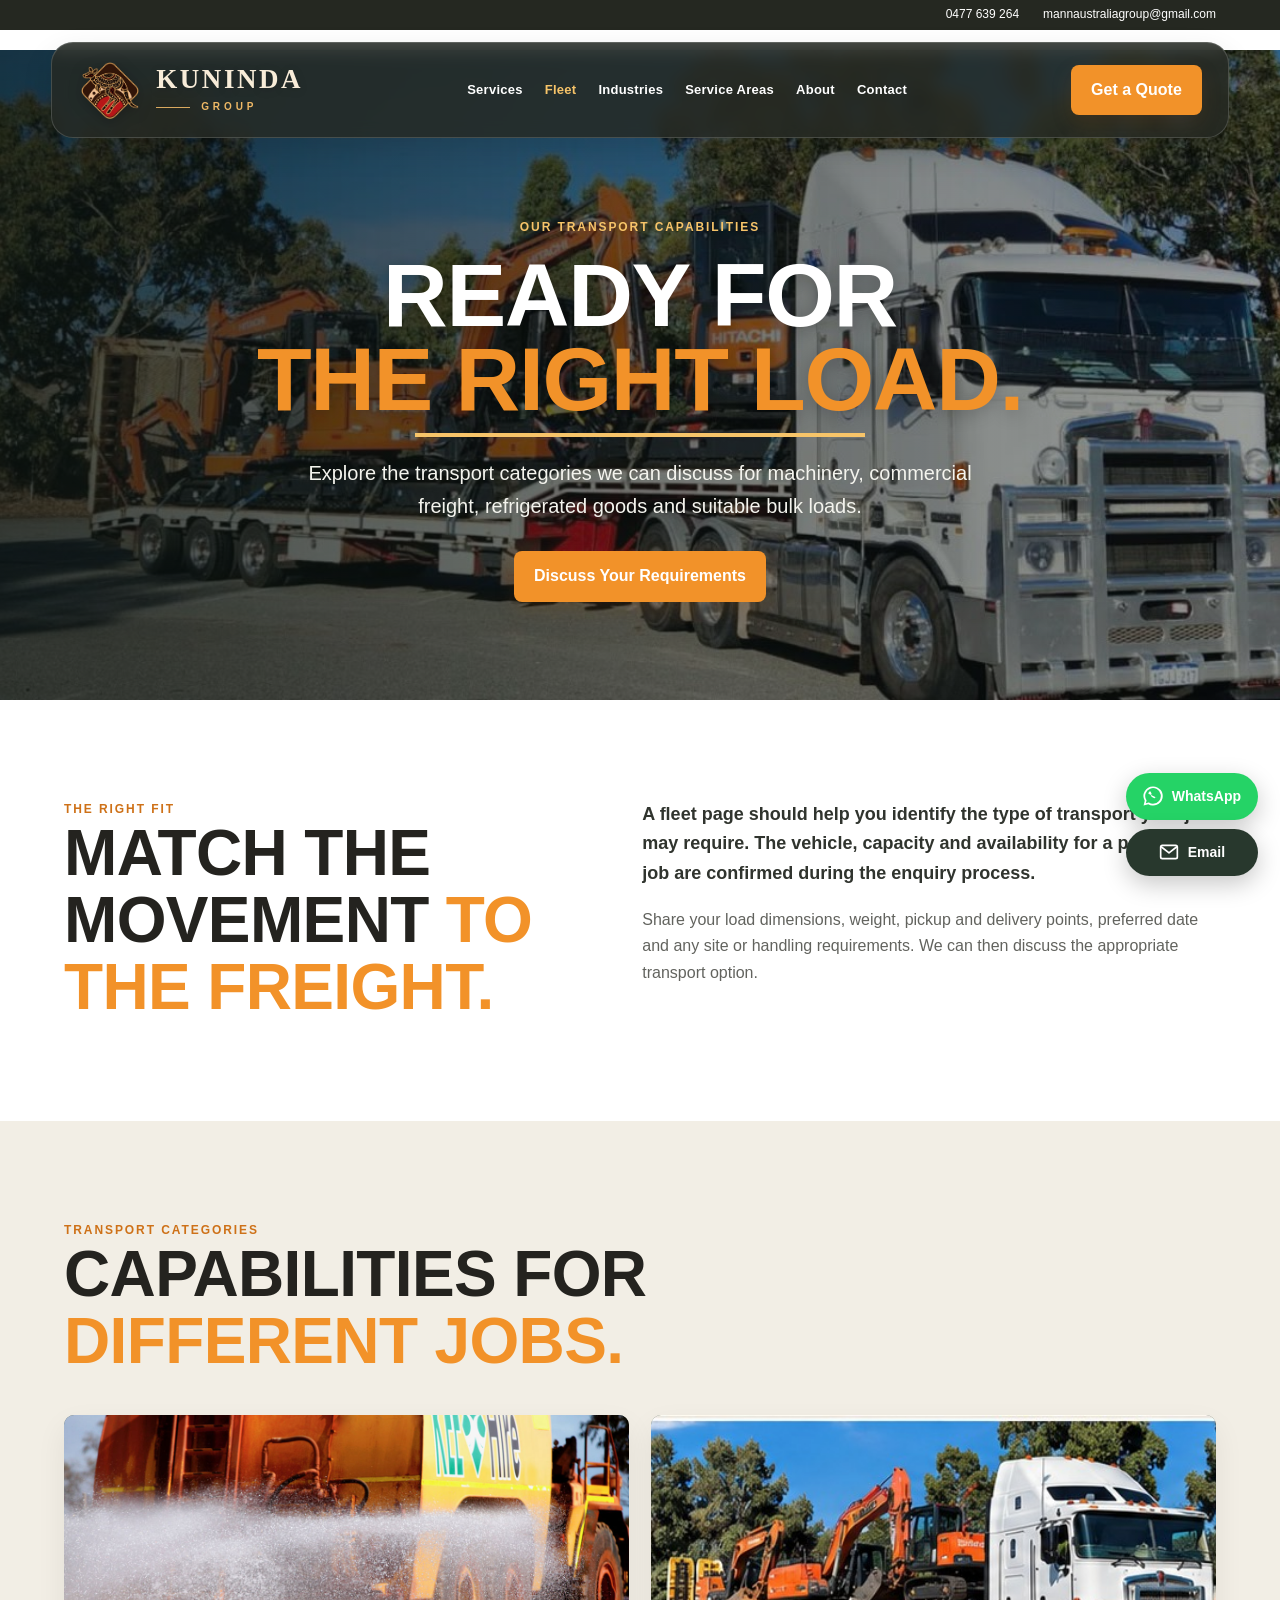
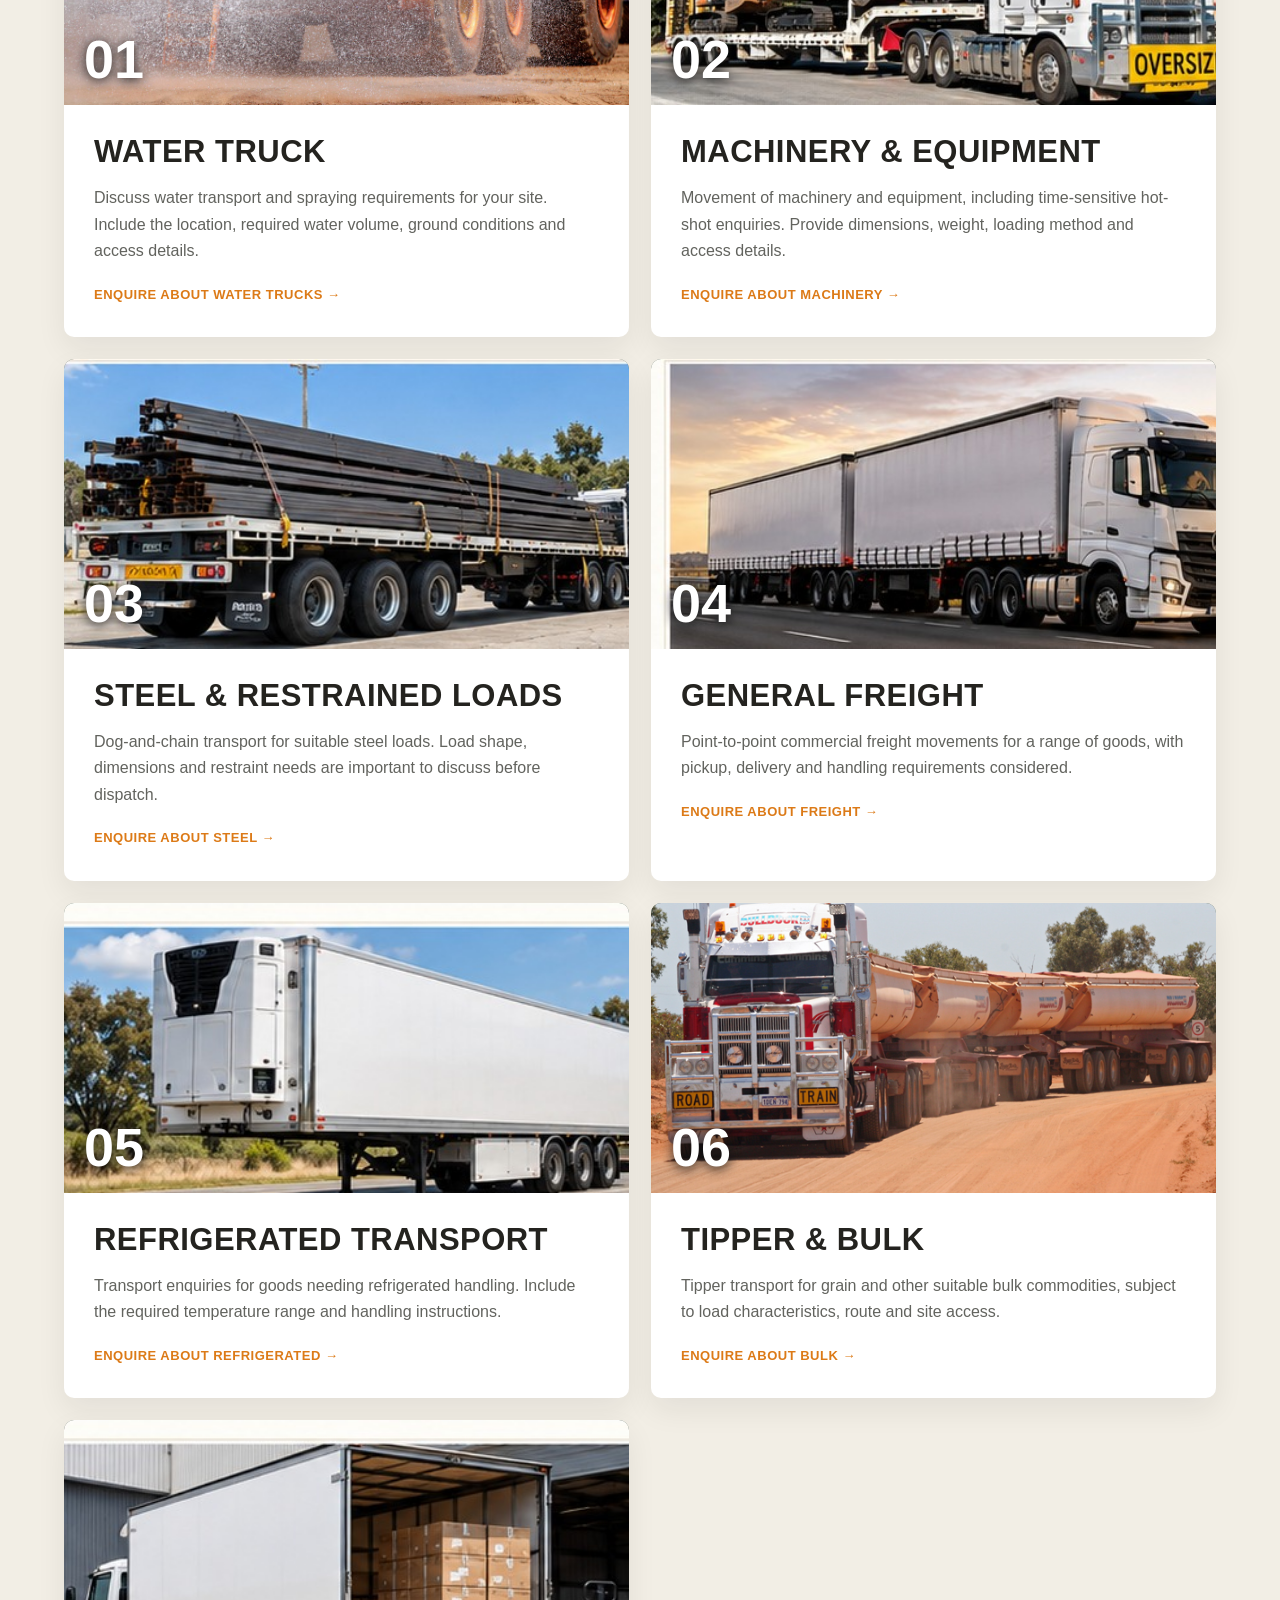
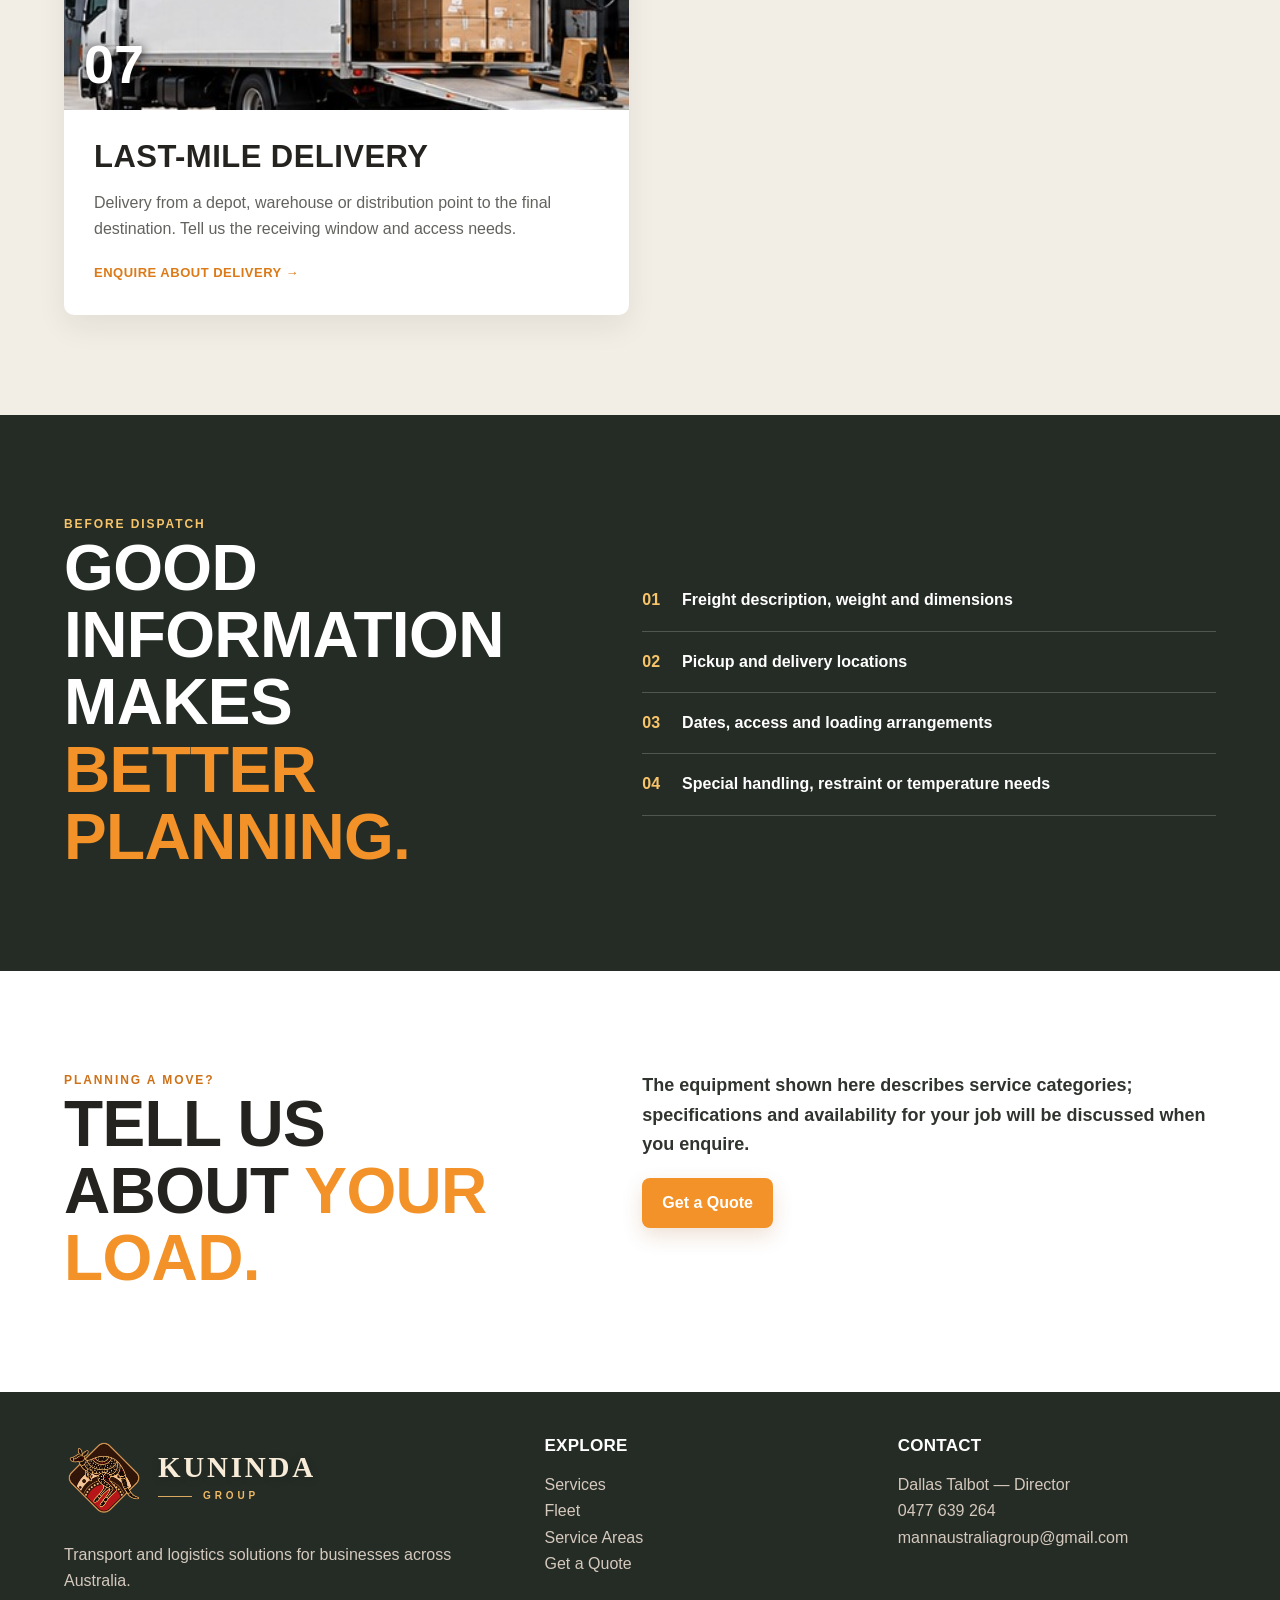
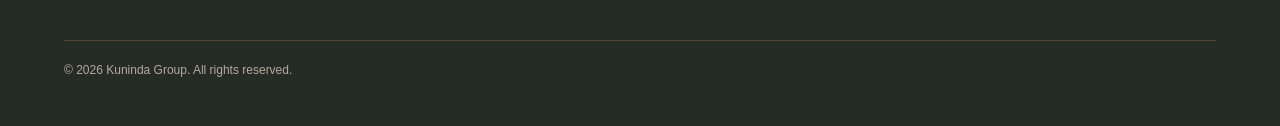
==== commit 9dfa7a94: "Update fleet with water truck and tipper photos" ====
--- a/fleet.html
+++ b/fleet.html
@@ -1,9 +1,9 @@
-<!doctype html><html lang="en"><head><meta charset="utf-8"><meta name="viewport" content="width=device-width,initial-scale=1"><title>Fleet & Transport Capabilities | Kuninda Group</title><meta name="description" content="Explore transport categories for machinery, steel, general freight, refrigerated goods, tipper loads and last-mile delivery."><link rel="icon" type="image/png" href="assets/kuninda-logo.png"><link rel="stylesheet" href="style.css"></head><body><div class="scroll-progress" aria-hidden="true"></div><div class="topbar"><a href="tel:+61477639264">0477 639 264</a><a href="mailto:mannaustraliagroup@gmail.com">mannaustraliagroup@gmail.com</a></div>
+<!doctype html><html lang="en"><head><meta charset="utf-8"><meta name="viewport" content="width=device-width,initial-scale=1"><title>Fleet & Transport Capabilities | Kuninda Group</title><meta name="description" content="Explore transport categories for machinery, steel, general freight, refrigerated goods, tipper loads, water trucks and last-mile delivery."><link rel="icon" type="image/png" href="assets/kuninda-logo.png"><link rel="stylesheet" href="style.css"></head><body><div class="scroll-progress" aria-hidden="true"></div><div class="topbar"><a href="tel:+61477639264">0477 639 264</a><a href="mailto:mannaustraliagroup@gmail.com">mannaustraliagroup@gmail.com</a></div>
 <nav><a class="logo" href="index.html" aria-label="Kuninda Group home"><img src="assets/kuninda-logo.png" alt="" class="brand-image" onerror="this.hidden=true"><span class="brand-wordmark">Kuninda <em>Group</em></span></a><div class="navlinks">
 <a href="services.html">Services</a><a href="fleet.html">Fleet</a><a href="industries.html">Industries</a><a href="service-areas.html">Service Areas</a><a href="about.html">About</a><a href="contact.html">Contact</a></div>
 <a class="navbtn" href="quote.html">Get a Quote</a><button class="menu" type="button" aria-label="Toggle navigation" aria-expanded="false">☰</button></nav><header class="hero subhero fleet-hero"><div class="hero-inner"><div class="eyebrow">Our transport capabilities</div><h1>Ready for<br><span>the right load.</span></h1><p>Explore the transport categories we can discuss for machinery, commercial freight, refrigerated goods and suitable bulk loads.</p><div class="actions"><a class="btn" href="quote.html">Discuss Your Requirements</a></div></div></header>
 <section class="intro-section"><div class="editorial"><div><div class="eyebrow">The right fit</div><h2>Match the movement <span>to the freight.</span></h2></div><div><p class="lead">A fleet page should help you identify the type of transport your job may require. The vehicle, capacity and availability for a particular job are confirmed during the enquiry process.</p><p>Share your load dimensions, weight, pickup and delivery points, preferred date and any site or handling requirements. We can then discuss the appropriate transport option.</p></div></div></section>
-<section class="services fleet-section"><div class="head"><div class="eyebrow">Transport categories</div><h2>Capabilities for <span>different jobs.</span></h2></div><div class="fleet-grid"><article class="fleet-tile"><div class="fleet-image machine-img lazy-photo" data-bg="assets/service-machinery.jpg"><span>01</span></div><div class="fleet-copy"><h3>Machinery &amp; equipment</h3><p>Movement of machinery and equipment, including time-sensitive hot-shot enquiries. Provide dimensions, weight, loading method and access details.</p><a class="learn" href="quote.html">Enquire about machinery →</a></div></article><article class="fleet-tile"><div class="fleet-image steel-img lazy-photo" data-bg="assets/service-steel.jpg"><span>02</span></div><div class="fleet-copy"><h3>Steel &amp; restrained loads</h3><p>Dog-and-chain transport for suitable steel loads. Load shape, dimensions and restraint needs are important to discuss before dispatch.</p><a class="learn" href="quote.html">Enquire about steel →</a></div></article><article class="fleet-tile"><div class="fleet-image general-img lazy-photo" data-bg="assets/service-general.jpg"><span>03</span></div><div class="fleet-copy"><h3>General freight</h3><p>Point-to-point commercial freight movements for a range of goods, with pickup, delivery and handling requirements considered.</p><a class="learn" href="quote.html">Enquire about freight →</a></div></article><article class="fleet-tile"><div class="fleet-image refrigerated-img lazy-photo" data-bg="assets/service-refrigerated.jpg"><span>04</span></div><div class="fleet-copy"><h3>Refrigerated transport</h3><p>Transport enquiries for goods needing refrigerated handling. Include the required temperature range and handling instructions.</p><a class="learn" href="quote.html">Enquire about refrigerated →</a></div></article><article class="fleet-tile"><div class="fleet-image tipper-img lazy-photo" data-bg="assets/service-tipper.jpg"><span>05</span></div><div class="fleet-copy"><h3>Tipper &amp; bulk</h3><p>Tipper transport for grain and other suitable bulk commodities, subject to load characteristics, route and site access.</p><a class="learn" href="quote.html">Enquire about bulk →</a></div></article><article class="fleet-tile"><div class="fleet-image lastmile-img lazy-photo" data-bg="assets/service-last-mile.jpg"><span>06</span></div><div class="fleet-copy"><h3>Last-mile delivery</h3><p>Delivery from a depot, warehouse or distribution point to the final destination. Tell us the receiving window and access needs.</p><a class="learn" href="quote.html">Enquire about delivery →</a></div></article></div></section>
+<section class="services fleet-section"><div class="head"><div class="eyebrow">Transport categories</div><h2>Capabilities for <span>different jobs.</span></h2></div><div class="fleet-grid"><article class="fleet-tile"><div class="fleet-image water-img lazy-photo" data-bg="assets/water-trucks-perth.jpg" role="img" aria-label="Water truck spraying an unsealed road"><span>01</span></div><div class="fleet-copy"><h3>Water truck</h3><p>Discuss water transport and spraying requirements for your site. Include the location, required water volume, ground conditions and access details.</p><a class="learn" href="quote.html">Enquire about water trucks →</a></div></article><article class="fleet-tile"><div class="fleet-image machine-img lazy-photo" data-bg="assets/service-machinery.jpg"><span>02</span></div><div class="fleet-copy"><h3>Machinery &amp; equipment</h3><p>Movement of machinery and equipment, including time-sensitive hot-shot enquiries. Provide dimensions, weight, loading method and access details.</p><a class="learn" href="quote.html">Enquire about machinery →</a></div></article><article class="fleet-tile"><div class="fleet-image steel-img lazy-photo" data-bg="assets/service-steel.jpg"><span>03</span></div><div class="fleet-copy"><h3>Steel &amp; restrained loads</h3><p>Dog-and-chain transport for suitable steel loads. Load shape, dimensions and restraint needs are important to discuss before dispatch.</p><a class="learn" href="quote.html">Enquire about steel →</a></div></article><article class="fleet-tile"><div class="fleet-image general-img lazy-photo" data-bg="assets/service-general.jpg"><span>04</span></div><div class="fleet-copy"><h3>General freight</h3><p>Point-to-point commercial freight movements for a range of goods, with pickup, delivery and handling requirements considered.</p><a class="learn" href="quote.html">Enquire about freight →</a></div></article><article class="fleet-tile"><div class="fleet-image refrigerated-img lazy-photo" data-bg="assets/service-refrigerated.jpg"><span>05</span></div><div class="fleet-copy"><h3>Refrigerated transport</h3><p>Transport enquiries for goods needing refrigerated handling. Include the required temperature range and handling instructions.</p><a class="learn" href="quote.html">Enquire about refrigerated →</a></div></article><article class="fleet-tile"><div class="fleet-image tipper-img lazy-photo" data-bg="assets/tt.jpg"><span>06</span></div><div class="fleet-copy"><h3>Tipper &amp; bulk</h3><p>Tipper transport for grain and other suitable bulk commodities, subject to load characteristics, route and site access.</p><a class="learn" href="quote.html">Enquire about bulk →</a></div></article><article class="fleet-tile"><div class="fleet-image lastmile-img lazy-photo" data-bg="assets/service-last-mile.jpg"><span>07</span></div><div class="fleet-copy"><h3>Last-mile delivery</h3><p>Delivery from a depot, warehouse or distribution point to the final destination. Tell us the receiving window and access needs.</p><a class="learn" href="quote.html">Enquire about delivery →</a></div></article></div></section>
 <section class="dark readiness"><div class="editorial"><div><div class="eyebrow">Before dispatch</div><h2>Good information makes <span>better planning.</span></h2></div><div class="checklist"><div><b>01</b><span>Freight description, weight and dimensions</span></div><div><b>02</b><span>Pickup and delivery locations</span></div><div><b>03</b><span>Dates, access and loading arrangements</span></div><div><b>04</b><span>Special handling, restraint or temperature needs</span></div></div></div></section>
 <section><div class="editorial"><div><div class="eyebrow">Planning a move?</div><h2>Tell us about <span>your load.</span></h2></div><div><p class="lead">The equipment shown here describes service categories; specifications and availability for your job will be discussed when you enquire.</p><a class="btn" href="quote.html">Get a Quote</a></div></div></section><footer><div class="footgrid"><div><div class="logo"><img src="assets/kuninda-logo.png" alt="" class="brand-image" loading="lazy" decoding="async" onerror="this.hidden=true"><span class="brand-wordmark">Kuninda <em>Group</em></span></div><p>Transport and logistics solutions for businesses across Australia.</p></div>
 <div><h3>Explore</h3><p><a href="services.html">Services</a><br><a href="fleet.html">Fleet</a><br><a href="service-areas.html">Service Areas</a><br><a href="quote.html">Get a Quote</a></p></div>
--- a/style.css
+++ b/style.css
@@ -96,3 +96,6 @@
 @media(max-width:1100px){nav .logo .brand-wordmark{font-size:22px;letter-spacing:.07em}nav .logo{gap:9px}nav .brand-image{max-width:55px;max-height:55px}}
 @media(max-width:580px){nav .logo .brand-wordmark{font-size:20px;letter-spacing:.055em}nav .logo .brand-wordmark em{font-size:8px;letter-spacing:.32em;padding-left:32px;margin-top:7px}nav .logo .brand-wordmark em::before{width:23px}nav .brand-image{max-width:45px;max-height:45px}footer .logo .brand-wordmark{font-size:25px}}
 @media(max-width:380px){nav .logo .brand-wordmark{font-size:17px}nav .brand-image{max-width:39px;max-height:39px}nav .logo{gap:6px}}
+
+/* Fleet photos supplied for water truck and tipper categories. */
+.water-img{background-position:center;background-size:cover}
